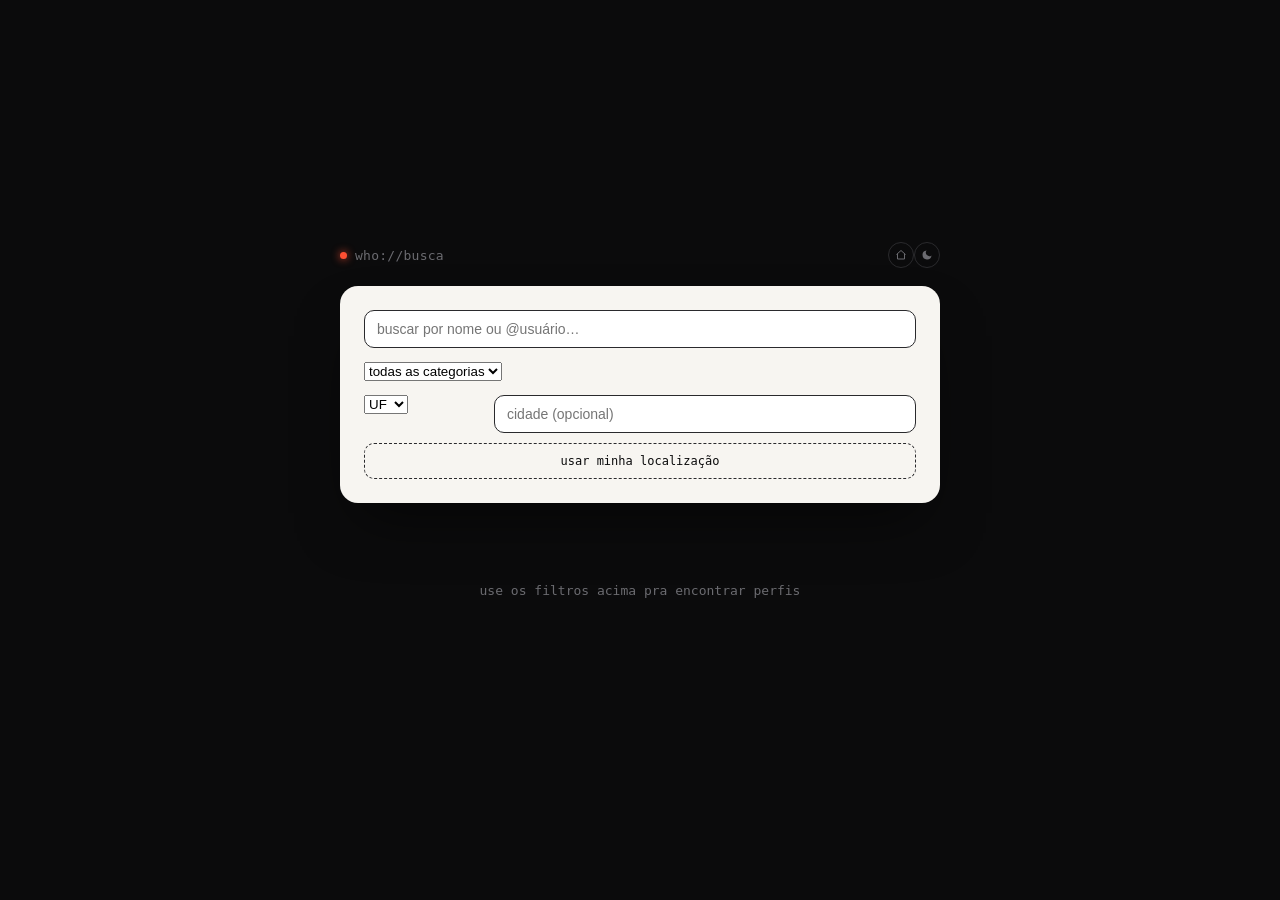
==== busca.html @ c0ada3c1 "Add files via upload" ====
<!DOCTYPE html>
<html lang="pt-BR">
<head>
<meta charset="UTF-8">
<meta name="viewport" content="width=device-width, initial-scale=1.0">
<title>Buscar perfis — Who</title>
<link rel="preconnect" href="https://fonts.googleapis.com">
<link href="https://fonts.googleapis.com/css2?family=Space+Grotesk:wght@500;700&family=IBM+Plex+Sans:wght@400;500;600&family=IBM+Plex+Mono:wght@400;500&display=swap" rel="stylesheet">
<link rel="stylesheet" href="styles.css">
<meta http-equiv="Content-Security-Policy" content="
  default-src 'self';
  script-src 'self';
  style-src 'self' 'unsafe-inline' https://fonts.googleapis.com;
  font-src https://fonts.gstatic.com;
  img-src 'self' https: data:;
  connect-src 'self' https://editoramindwave.com.br https://api.bigdatacloud.net https://servicodados.ibge.gov.br;
">
<link rel="apple-touch-icon" sizes="180x180" href="https://editoramindwave.com.br/api/libs/logos/icon2.png">
<link rel="icon" type="image/png" href="https://editoramindwave.com.br/api/libs/logos/icon1.png">
<link rel="manifest" href="/chrome.json">
</head>
<body>
  <div class="scene busca-scene">
    <div class="prompt">
      <span class="dot"></span><span>who://busca</span>
      <span class="lado-direito">
        <button class="tema-toggle" id="btnHome" type="button" title="voltar ao início" aria-label="voltar ao início"></button>
        <button class="tema-toggle" id="btnTema" type="button" title="alternar modo dia/noite" aria-label="alternar modo dia/noite"></button>
      </span>
    </div>

    <div class="busca-filtros">
      <div class="field">
        <input type="text" id="fNome" placeholder="buscar por nome ou @usuário…">
      </div>
      <div class="busca-filtros-row" style="margin-bottom:14px;">
        <div class="field">
          <select id="fCategoria">
            <option value="">todas as categorias</option>
          </select>
        </div>
      </div>
      <div class="busca-filtros-row">
        <div class="field" style="max-width:90px;">
          <select id="fEstado">
            <option value="">UF</option>
            <option>AC</option><option>AL</option><option>AP</option><option>AM</option><option>BA</option>
            <option>CE</option><option>DF</option><option>ES</option><option>GO</option><option>MA</option>
            <option>MT</option><option>MS</option><option>MG</option><option>PA</option><option>PB</option>
            <option>PR</option><option>PE</option><option>PI</option><option>RJ</option><option>RN</option>
            <option>RS</option><option>RO</option><option>RR</option><option>SC</option><option>SP</option>
            <option>SE</option><option>TO</option>
          </select>
        </div>
        <div class="field">
          <input type="text" id="fCidade" placeholder="cidade (opcional)">
        </div>
      </div>
      <button class="btn btn-add" id="btnUsarLocalizacao" type="button" style="margin-top:10px;">usar minha localização</button>
    </div>

    <div class="busca-contagem" id="contagem"></div>
    <div id="resultados"></div>
  </div>

<script src="busca.js"></script>
</body>
</html>
---- styles.css ----
:root{
    --ink:#0B0B0C;
    --paper:#F7F5F1;
    --signal:#FF4F32;
    --accent:#FF4F32;
    --graphite:#6B6B70;
    --hairline:#2A2A2D;
    --ok:#3FA796;
    --like:#FF3B5C;
    --scene-bg:#0B0B0C;
    --prompt-color:#6B6B70;
  }
  body.tema-claro{
    --scene-bg:#EDEDEA;
    --prompt-color:#55555A;
  }
  *{box-sizing:border-box;}
  body{
    margin:0;background:var(--scene-bg);color:var(--paper);
    font-family:'IBM Plex Sans', sans-serif;min-height:100vh;
    display:flex;align-items:center;justify-content:center;padding:24px;
    transition:background .2s ease;
  }
  .scene{width:100%;max-width:420px;}
  .prompt{
    font-family:'IBM Plex Mono', monospace;font-size:13px;color:var(--prompt-color);
    display:flex;align-items:center;gap:8px;margin-bottom:18px;letter-spacing:0.02em;
  }
  .prompt .lado-direito{margin-left:auto;display:flex;align-items:center;}
  .tema-toggle{
    background:none;border:1px solid var(--hairline);border-radius:999px;
    width:26px;height:26px;display:flex;align-items:center;justify-content:center;
    cursor:pointer;color:var(--prompt-color);
    transition:border-color .2s ease;
  }
  .tema-toggle svg{width:14px;height:14px;}
  .prompt .dot{
    width:7px;height:7px;border-radius:50%;
    background:var(--accent);box-shadow:0 0 8px var(--accent);flex-shrink:0;
  }
  .card{
    background:var(--paper);color:var(--ink);border-radius:18px;
    padding:36px 28px 28px;box-shadow:0 30px 60px -20px rgba(0,0,0,0.6);
    position:relative;overflow:hidden;
  }
  .card::before{
    content:"";position:absolute;top:0;left:0;right:0;height:3px;
    background:linear-gradient(90deg, var(--accent), transparent 70%);
  }
  .header-row{display:flex;align-items:flex-start;gap:14px;margin-bottom:14px;}
  .avatar{
    width:64px;height:64px;border-radius:50%;flex-shrink:0;
    background:var(--ink);color:var(--paper);
    display:flex;align-items:center;justify-content:center;
    font-family:'Space Grotesk', sans-serif;font-weight:700;font-size:22px;
    overflow:hidden;
  }
  .avatar img{width:100%;height:100%;object-fit:cover;}
  .header-text{min-width:0;flex:1;}
  h1{
    font-family:'IBM Plex Sans', sans-serif;
    font-weight:500;font-size:14px;color:var(--graphite);
    line-height:1.3;margin:2px 0 0;
    overflow-wrap:break-word;
  }
  .handle{
    font-family:'Space Grotesk', sans-serif;font-size:17px;font-weight:700;
    color:var(--accent);
    display:inline-flex;align-items:center;gap:5px;
    overflow-wrap:anywhere;
  }
  .handle svg{width:14px;height:14px;flex-shrink:0;}
  .bio{
    color:var(--graphite);font-size:14.5px;line-height:1.5;
    margin:0 0 22px;white-space:pre-line;
  }
  .acoes-row{
    display:flex;flex-wrap:wrap;gap:8px;margin-bottom:18px;
  }
  .like-btn, .action-btn{
    display:flex;align-items:center;gap:6px;flex-shrink:0;
    background:rgba(0,0,0,0.04);
    border:1px solid var(--hairline);
    border-radius:999px;
    padding:7px 12px;
    cursor:pointer;
    font-family:'IBM Plex Mono', monospace;
    font-size:12px;
    color:var(--graphite);
    transition:background .15s ease, color .15s ease, transform .1s ease;
    user-select:none;
  }
  .like-btn:active, .action-btn:active{transform:scale(0.94);}
  .like-btn.curtido{
    color:var(--like);
    border-color:var(--like);
    background:rgba(255,59,92,0.08);
  }
  .like-btn svg, .action-btn svg{width:14px;height:14px;flex-shrink:0;}
  .blocos{display:flex;flex-direction:column;gap:10px;}
  .link-row{
    display:flex;align-items:center;justify-content:space-between;gap:12px;
    padding:14px 16px;border:1px solid var(--hairline);border-radius:12px;
    text-decoration:none;color:var(--ink);background:transparent;
    transition:transform .15s ease, background .15s ease, border-color .15s ease;
    font-weight:500;font-size:15px;
  }
  .link-row .label{display:flex;align-items:center;gap:10px;min-width:0;}
  .link-row .icone{width:20px;height:20px;flex-shrink:0;display:flex;align-items:center;justify-content:center;}
  .link-row .icone img{width:100%;height:100%;object-fit:contain;}
  .link-row:hover{
    background:var(--accent);color:var(--paper);border-color:var(--accent);
    transform:translateX(2px);
  }
  .link-row .arrow{font-family:'IBM Plex Mono', monospace;opacity:0.5;}
  .texto-bloco{
    padding:14px 16px;border:1px dashed var(--hairline);border-radius:12px;
    font-size:14px;line-height:1.5;color:var(--ink);white-space:pre-line;
    background:rgba(0,0,0,0.02);
  }
  .embed-wrap{
    width:100%;border-radius:12px;overflow:hidden;
    border:1px solid var(--hairline);position:relative;
  }
  .embed-wrap iframe{
    width:100%;height:100%;display:block;border:none;
    position:absolute;top:0;left:0;
  }
  .footer-tag{
    text-align:center;margin-top:22px;font-family:'IBM Plex Mono', monospace;
    font-size:11px;color:var(--graphite);letter-spacing:0.05em;
  }
  .footer-tag a{color:var(--graphite);}

  /* --- modal de pop-up --- */
  .popup-overlay{
    position:fixed;inset:0;background:rgba(0,0,0,0.6);
    display:none;align-items:center;justify-content:center;
    padding:24px;z-index:1000;
  }
  .popup-overlay.aberto{display:flex;}
  .popup-modal{
    background:var(--paper);color:var(--ink);
    border-radius:16px;padding:24px;max-width:360px;width:100%;
    box-shadow:0 30px 60px -20px rgba(0,0,0,0.6);
    position:relative;
  }
  .popup-modal .fechar{
    position:absolute;top:12px;right:12px;
    background:none;border:none;cursor:pointer;
    font-size:18px;color:var(--graphite);line-height:1;padding:4px;
  }
  .popup-modal h2{
    font-family:'Space Grotesk', sans-serif;font-size:18px;
    margin:0 0 12px;padding-right:20px;
  }
  .popup-modal .conteudo{
    font-family:'IBM Plex Mono', monospace;font-size:14px;
    white-space:pre-wrap;word-break:break-word;
    background:rgba(0,0,0,0.04);border-radius:10px;
    padding:14px;margin-bottom:14px;line-height:1.6;
  }
  .popup-modal .btn-copiar{
    width:100%;background:var(--ink);color:var(--paper);
    font-family:'IBM Plex Mono', monospace;font-size:13px;
    border:none;border-radius:10px;padding:11px;cursor:pointer;
  }
  .popup-modal .btn-copiar.copiado{background:var(--ok);}
  .popup-row{cursor:pointer;}
  .qr-img{width:100%;max-width:220px;display:block;margin:0 auto 14px;border-radius:10px;}

  /* --- formulário de fallback (sem slug na URL) --- */
  .fallback-form .field{margin-bottom:12px;}
  .fallback-hint{
    font-size:12px;color:var(--graphite);margin-top:14px;text-align:center;
  }
  .btn-link-discreto{
    background:none;border:none;color:var(--graphite);
    font-family:'IBM Plex Mono', monospace;font-size:11px;
    text-decoration:underline;cursor:pointer;padding:4px;
  }
  .state-box{
    text-align:center;padding:60px 20px;color:var(--graphite);
    font-family:'IBM Plex Mono', monospace;font-size:13px;
  }
  .state-box .big{
    font-family:'Space Grotesk', sans-serif;color:var(--paper);
    font-size:20px;margin-bottom:8px;
  }
  .edit-banner{
    display:flex;align-items:center;gap:8px;background:var(--accent);color:var(--ink);
    font-family:'IBM Plex Mono', monospace;font-size:12px;font-weight:500;
    padding:8px 14px;border-radius:999px;margin-bottom:16px;width:fit-content;
  }
  .field{margin-bottom:14px;}
  .field label{
    display:block;font-family:'IBM Plex Mono', monospace;font-size:11px;
    color:var(--graphite);margin-bottom:5px;text-transform:lowercase;
  }
  .field input, .field textarea{
    width:100%;border:1px solid var(--hairline);border-radius:10px;
    padding:10px 12px;font-family:'IBM Plex Sans', sans-serif;font-size:14px;
    color:var(--ink);background:#fff;resize:vertical;
  }
  .field input[type=color]{padding:4px;height:42px;cursor:pointer;}
  .field input:focus, .field textarea:focus{outline:2px solid var(--accent);outline-offset:1px;}
  .field-row{display:flex;gap:10px;align-items:flex-end;}
  .field-row .field{flex:1;margin-bottom:0;}
  .bloco-edit-item{border:1px solid var(--hairline);border-radius:10px;padding:10px;margin-bottom:8px;}
  .bloco-edit-item .tipo-row{display:flex;gap:8px;align-items:center;margin-bottom:8px;}
  .link-edit-row{display:flex;gap:8px;}
  .link-edit-row input{flex:1;}
  .btn{
    font-family:'IBM Plex Mono', monospace;font-size:12px;border:none;
    border-radius:10px;padding:10px 16px;cursor:pointer;font-weight:500;
  }
  .btn-remove{background:transparent;color:var(--graphite);border:1px solid var(--hairline);padding:0 12px;}
  .btn-add{background:transparent;color:var(--ink);border:1px dashed var(--hairline);width:100%;margin-top:4px;}
  .btn-add-row{display:flex;gap:8px;margin-top:4px;}
  .btn-add-row .btn-add{margin-top:0;}

  /* --- menu unificado de adicionar bloco --- */
  .add-bloco-wrap{position:relative;}
  .add-bloco-menu{
    position:fixed;
    background:#fff;border:1px solid var(--hairline);border-radius:12px;
    box-shadow:0 12px 30px -10px rgba(0,0,0,0.3);
    padding:10px;z-index:2000;display:none;
    max-height:280px;overflow-y:auto;
  }
  .add-bloco-menu.aberto{display:block;}
  .add-bloco-busca{
    width:100%;border:1px solid var(--hairline);border-radius:8px;
    padding:8px 10px;font-family:'IBM Plex Sans',sans-serif;font-size:13px;
    margin-bottom:8px;color:var(--ink);
  }
  .add-bloco-opcao{
    display:flex;align-items:center;gap:10px;
    padding:9px 8px;border-radius:8px;cursor:pointer;
    font-size:13px;color:var(--ink);
  }
  .add-bloco-opcao:hover{background:rgba(0,0,0,0.05);}
  .add-bloco-opcao .icone-opcao{width:18px;height:18px;flex-shrink:0;color:var(--graphite);}
  .add-bloco-opcao .desc-opcao{font-size:11px;color:var(--graphite);}
  .add-bloco-vazio{padding:10px;font-size:12px;color:var(--graphite);text-align:center;}
  .btn-save{background:var(--ink);color:var(--paper);width:100%;margin-top:18px;padding:13px;font-size:13px;}
  .btn-save:disabled{opacity:0.5;cursor:default;}
  .save-msg{text-align:center;font-family:'IBM Plex Mono', monospace;font-size:12px;margin-top:10px;}
  .save-msg.ok{color:var(--ok);}
  .save-msg.err{color:var(--accent);}
  @media (prefers-reduced-motion: reduce){.link-row{transition:none;}}

  /* --- página de busca completa (busca.html) --- */
  .busca-scene{max-width:600px;}
  .busca-filtros{
    background:var(--paper);color:var(--ink);border-radius:18px;
    padding:24px;box-shadow:0 30px 60px -20px rgba(0,0,0,0.6);
    margin-bottom:20px;
  }
  .busca-filtros-row{display:flex;gap:10px;flex-wrap:wrap;}
  .busca-filtros-row .field{flex:1;min-width:120px;margin-bottom:0;}
  .busca-resultados-grid{
    display:grid;grid-template-columns:repeat(auto-fill, minmax(260px, 1fr));
    gap:12px;
  }
  .busca-card{
    background:var(--paper);color:var(--ink);border-radius:14px;
    padding:16px;text-decoration:none;display:flex;gap:12px;align-items:center;
    transition:transform .15s ease;
  }
  .busca-card:hover{transform:translateY(-2px);}
  .busca-card .avatar{width:48px;height:48px;font-size:16px;flex-shrink:0;}
  .busca-card .info{min-width:0;}
  .busca-card .nome{font-weight:600;font-size:14px;overflow:hidden;text-overflow:ellipsis;white-space:nowrap;}
  .busca-card .meta{font-size:12px;color:var(--graphite);margin-top:2px;}
  .busca-contagem{
    font-family:'IBM Plex Mono', monospace;font-size:12px;color:var(--graphite);
    margin-bottom:14px;text-align:center;
  }
  .busca-vazio{
    text-align:center;padding:60px 20px;color:var(--graphite);
    font-family:'IBM Plex Mono', monospace;font-size:13px;
  }
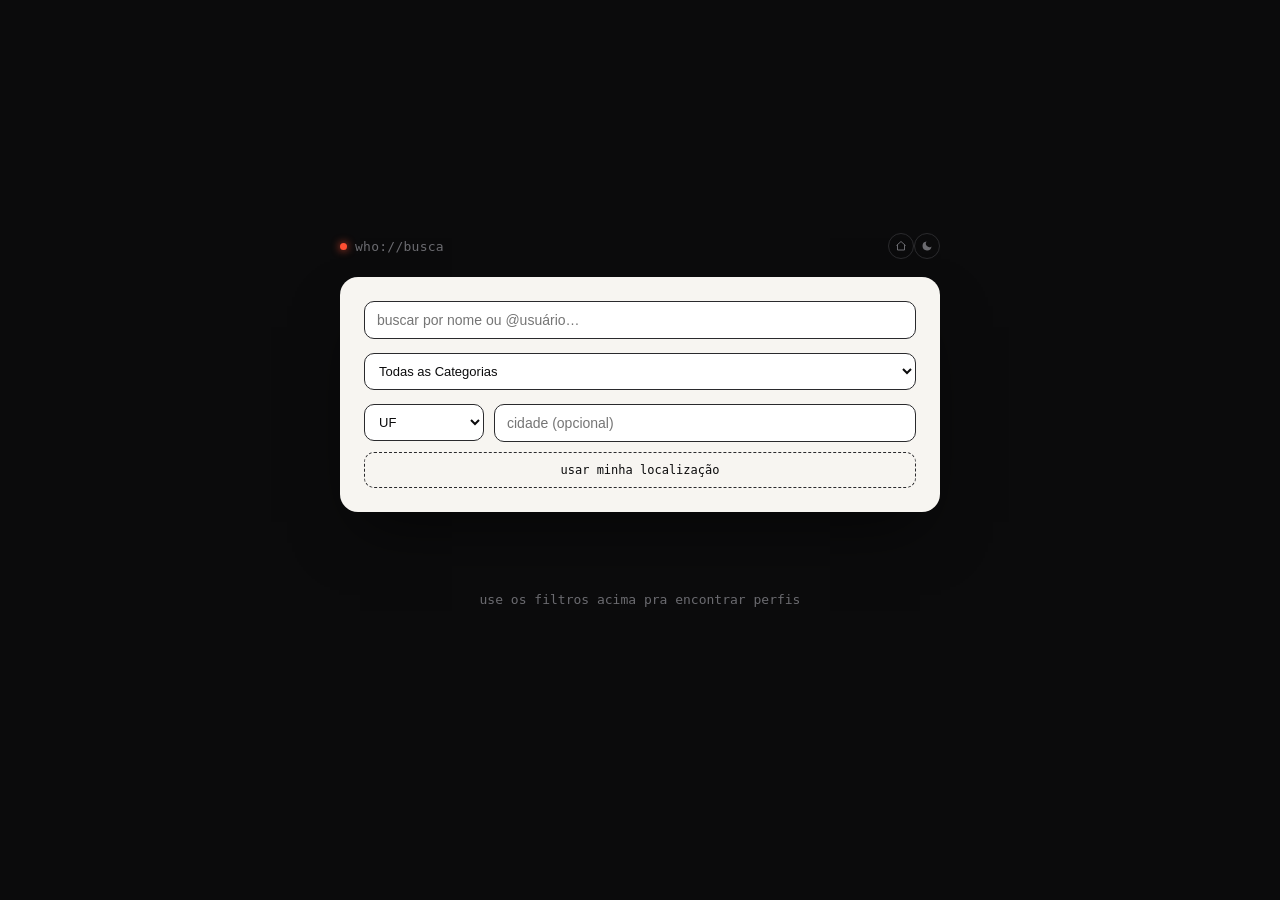
==== commit c5aa490f: "Update busca.html" ====
--- a/busca.html
+++ b/busca.html
@@ -35,14 +35,14 @@
       </div>
       <div class="busca-filtros-row" style="margin-bottom:14px;">
         <div class="field">
-          <select id="fCategoria">
-            <option value="">todas as categorias</option>
+          <select id="fCategoria" style="width:100%;border:1px solid var(--hairline);border-radius:10px;padding:9px 10px;font-family:'IBM Plex Sans',sans-serif;font-size:13px;background:#fff;color:var(--ink);">
+            <option value="">Todas as Categorias</option>
           </select>
         </div>
       </div>
       <div class="busca-filtros-row">
         <div class="field" style="max-width:90px;">
-          <select id="fEstado">
+          <select id="fEstado" style="width:100%;border:1px solid var(--hairline);border-radius:10px;padding:9px 10px;font-family:'IBM Plex Sans',sans-serif;font-size:13px;background:#fff;color:var(--ink);">
             <option value="">UF</option>
             <option>AC</option><option>AL</option><option>AP</option><option>AM</option><option>BA</option>
             <option>CE</option><option>DF</option><option>ES</option><option>GO</option><option>MA</option>
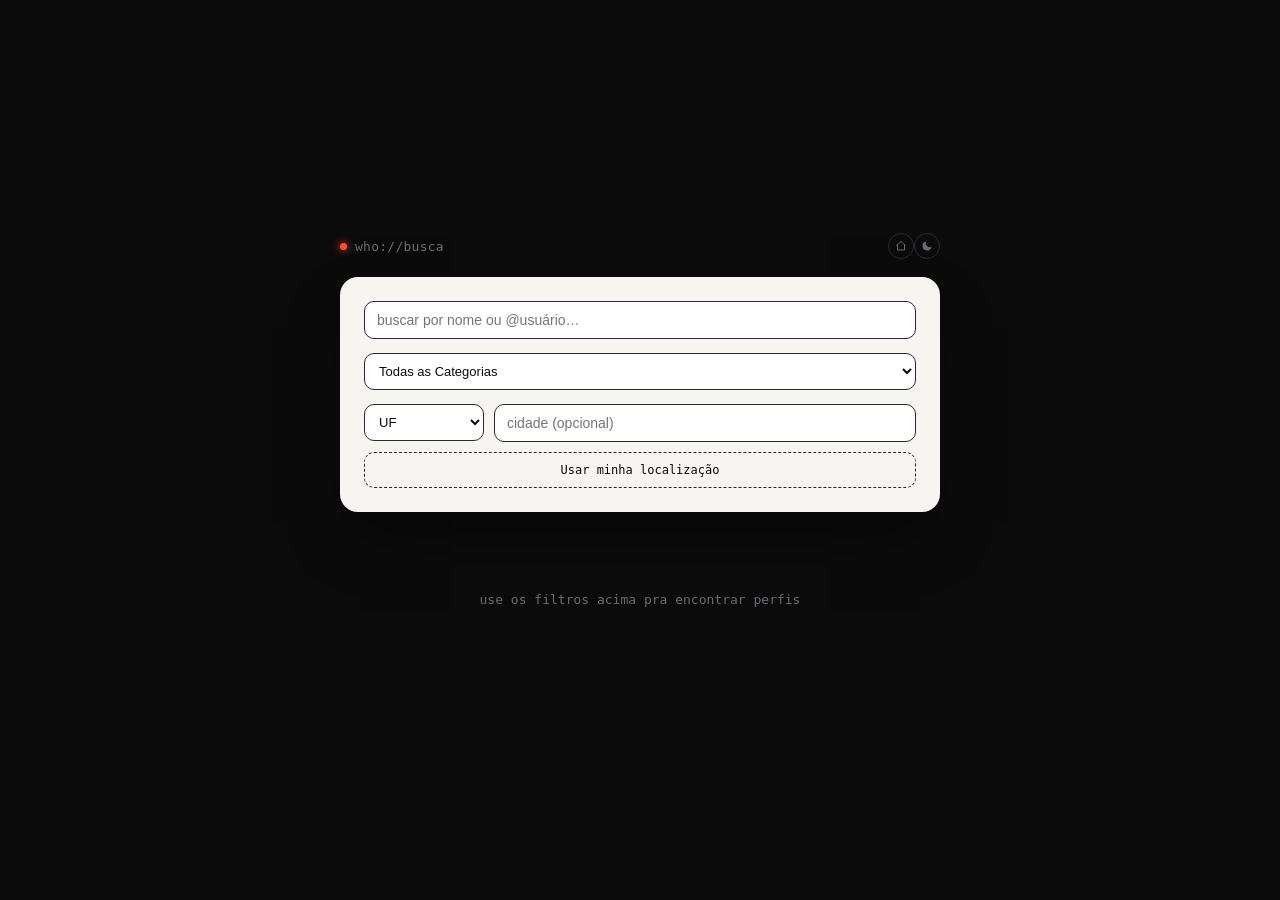
==== commit 87b7a9db: "Update busca.html" ====
--- a/busca.html
+++ b/busca.html
@@ -3,7 +3,7 @@
 <head>
 <meta charset="UTF-8">
 <meta name="viewport" content="width=device-width, initial-scale=1.0">
-<title>Buscar perfis — Who</title>
+<title>Buscar Perfis — Who</title>
 <link rel="preconnect" href="https://fonts.googleapis.com">
 <link href="https://fonts.googleapis.com/css2?family=Space+Grotesk:wght@500;700&family=IBM+Plex+Sans:wght@400;500;600&family=IBM+Plex+Mono:wght@400;500&display=swap" rel="stylesheet">
 <link rel="stylesheet" href="styles.css">
@@ -56,7 +56,7 @@
           <input type="text" id="fCidade" placeholder="cidade (opcional)">
         </div>
       </div>
-      <button class="btn btn-add" id="btnUsarLocalizacao" type="button" style="margin-top:10px;">usar minha localização</button>
+      <button class="btn btn-add" id="btnUsarLocalizacao" type="button" style="margin-top:10px;">Usar minha localização</button>
     </div>
 
     <div class="busca-contagem" id="contagem"></div>
